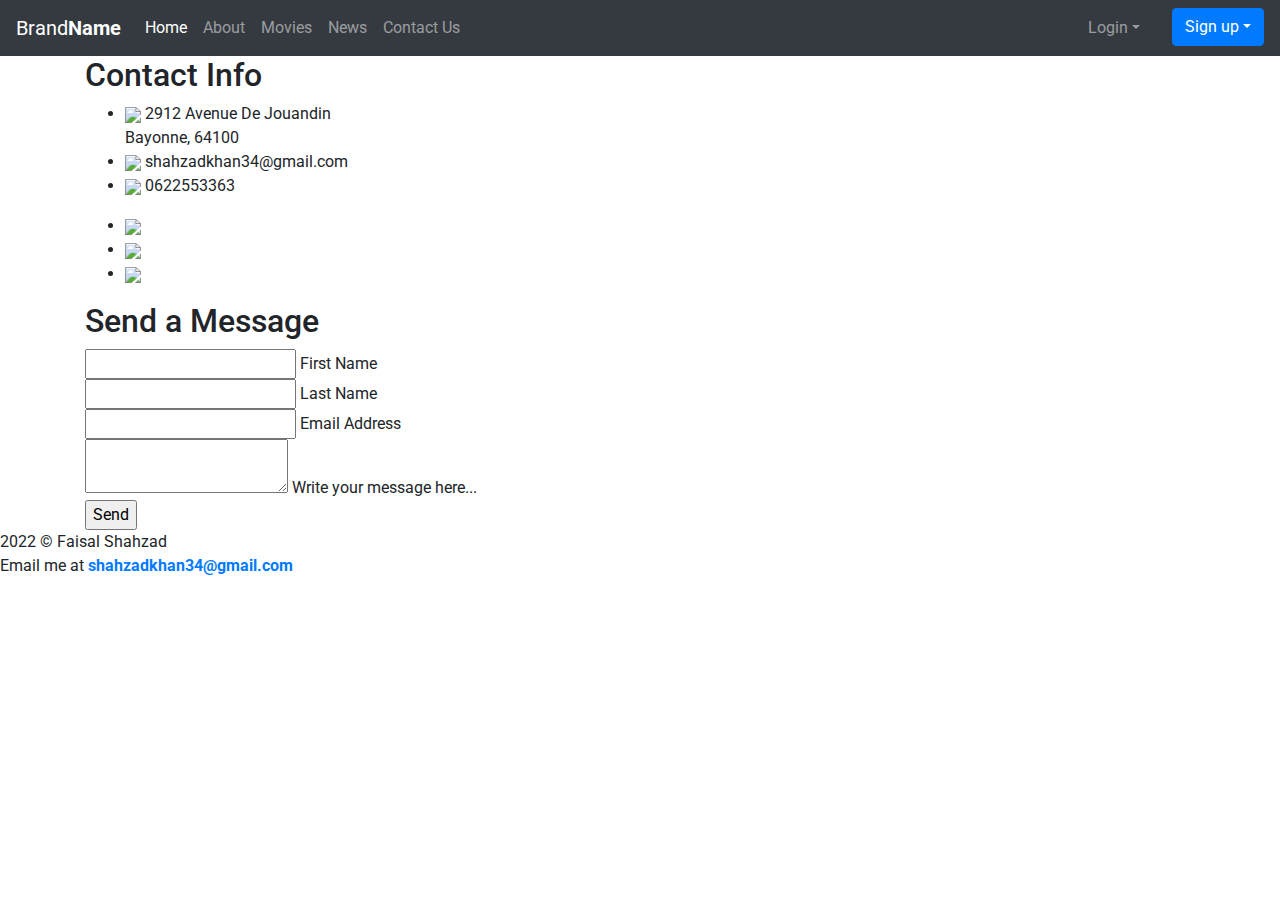
==== Contact Us.html @ 4cb88ffe "Add files via upload" ====
<!DOCTYPE html>
<html lang="en">

<head>
   <!--  <link rel="stylesheet" type="text/css" href="design/styles.css">
    <link rel="stylesheet" href="design/navbar1.css">
     <link rel="stylesheet"  type="text/css" href="design/ulnav.css"> -->
          <!-- <link href="https://cdn.jsdelivr.net/npm/bootstrap@5.2.0-beta1/dist/css/bootstrap.min.css" rel="stylesheet"
              integrity="sha384-0evHe/X+R7YkIZDRvuzKMRqM+OrBnVFBL6DOitfPri4tjfHxaWutUpFmBp4vmVor" crossorigin="anonymous">
          <link href="https://fonts.googleapis.com/css?family=Open+Sans|Roboto" rel="stylesheet"> 
    <meta charset="UTF-8">
    <meta name="viewport" content="width=device-width, initial-scale=1">
<link rel="stylesheet" href="https://cdnjs.cloudflare.com/ajax/libs/font-awesome/4.7.0/css/font-awesome.min.css">-->
   
    <link rel="stylesheet" type="text/css" href="design/contactus.css">
   
          <link href="https://cdn.jsdelivr.net/npm/bootstrap@5.2.0-beta1/dist/css/bootstrap.min.css" rel="stylesheet"
              integrity="sha384-0evHe/X+R7YkIZDRvuzKMRqM+OrBnVFBL6DOitfPri4tjfHxaWutUpFmBp4vmVor" crossorigin="anonymous">
          <link href="https://fonts.googleapis.com/css?family=Open+Sans|Roboto" rel="stylesheet">
    <meta charset="UTF-8">
    <meta name="viewport" content="width=device-width, initial-scale=1">
<link rel="stylesheet" href="https://cdnjs.cloudflare.com/ajax/libs/font-awesome/4.7.0/css/font-awesome.min.css">
   
<link rel="stylesheet" type="text/css" href="design/styles.css">
<link rel="stylesheet" href="design/navbar.css">
<link rel="stylesheet" href="https://fonts.googleapis.com/css?family=Varela+Round">
<link rel="stylesheet" href="https://stackpath.bootstrapcdn.com/bootstrap/4.5.0/css/bootstrap.min.css">
<link rel="stylesheet" href="https://fonts.googleapis.com/icon?family=Material+Icons">
<link rel="stylesheet" href="https://maxcdn.bootstrapcdn.com/font-awesome/4.7.0/css/font-awesome.min.css">
<script src="https://code.jquery.com/jquery-3.5.1.min.js"></script>
<script src="https://cdn.jsdelivr.net/npm/popper.js@1.16.0/dist/umd/popper.min.js"></script>
<script src="https://stackpath.bootstrapcdn.com/bootstrap/4.5.0/js/bootstrap.min.js"></script>

<script>
  // Prevent dropdown menu from closing when click inside the form
  $(document).on("click", ".action-buttons .dropdown-menu", function(e){
    e.stopPropagation();
  });
  </script>
<title>Contact Us</title>
       
</head>

<body>

    <nav class="navbar navbar-expand-lg navbar-dark bg-dark">
        <a href="#" class="navbar-brand">Brand<b>Name</b></a>  		
        <button type="button" class="navbar-toggler" data-toggle="collapse" data-target="#navbarCollapse">
          <span class="navbar-toggler-icon"></span>
        </button>
        <!-- Collection of nav links, forms, and other content for toggling -->
        <div id="navbarCollapse" class="collapse navbar-collapse justify-content-start">
          <div class="navbar-nav">
            <a href="Index.html" class="nav-item nav-link active">Home</a>
            <a href="About Us.html" class="nav-item nav-link">About</a>			
            <!-- <div class="nav-item dropdown">
              <a href="#" data-toggle="dropdown" class="nav-item nav-link dropdown-toggle">Services</a>
              <div class="dropdown-menu">					
                <a href="#" class="dropdown-item">Web Design</a>
                <a href="#" class="dropdown-item">Web Development</a>
                <a href="#" class="dropdown-item">Graphic Design</a>
                <a href="#" class="dropdown-item">Digital Marketing</a>
                      </div>
                  </div> -->
            <a href="test.html" class="nav-item nav-link">Movies</a>
            <a href="News.html" class="nav-item nav-link">News</a>
            <a href="Contact Us.html" class="nav-item nav-link">Contact Us</a>
          </div>
          <!-- <form class="navbar-form form-inline">
            <div class="input-group search-box">								
              <input type="text" id="search" class="form-control" placeholder="Search here...">
              <div class="input-group-append">
                <span class="input-group-text">
                  <i class="material-icons">&#xE8B6;</i>
                </span>
              </div>
            </div>
          </form> -->
          <div class="navbar-nav ml-auto action-buttons">
            <div class="nav-item dropdown">
              <a href="#" data-toggle="dropdown" class="nav-link dropdown-toggle mr-4">Login</a>
                      <div class="dropdown-menu action-form">
                <form action="/examples/actions/confirmation.php" method="post">
                  <p class="hint-text">Sign in with your social media account</p>
                  <div class="form-group social-btn clearfix">
                    <a href="#" class="btn btn-secondary facebook-btn float-left"><i class="fa fa-facebook"></i> Facebook</a>
                    <a href="#" class="btn btn-secondary twitter-btn float-right"><i class="fa fa-twitter"></i> Twitter</a>
                  </div>
                  <div class="or-seperator"><b>or</b></div>
                  <div class="form-group">
                    <input type="text" class="form-control" placeholder="Username" required="required">
                  </div>
                  <div class="form-group">
                    <input type="password" class="form-control" placeholder="Password" required="required">
                  </div>
                  <input type="submit" class="btn btn-primary btn-block" value="Login">
                  <div class="text-center mt-2">
                    <a href="#">Forgot Your password?</a>
                  </div>
                </form>
                      </div>
            </div>
            <div class="nav-item dropdown">
              <a href="#" data-toggle="dropdown" class="btn btn-primary dropdown-toggle sign-up-btn">Sign up</a>
                      <div class="dropdown-menu action-form">
                <form action="/examples/actions/confirmation.php" method="post">
                  <p class="hint-text">Fill in this form to create your account!</p>
                  <div class="form-group">
                    <input type="text" class="form-control" placeholder="Username" required="required">
                  </div>
                  <div class="form-group">
                    <input type="password" class="form-control" placeholder="Password" required="required">
                  </div>
                  <div class="form-group">
                    <input type="password" class="form-control" placeholder="Confirm Password" required="required">
                  </div>
                  <div class="form-group">
                    <label class="form-check-label"><input type="checkbox" required="required"> I accept the <a href="#">Terms &amp; Conditions</a></label>
                  </div>
                  <input type="submit" class="btn btn-primary btn-block" value="Sign up">
                </form>
              </div>
            </div>
              </div>
        </div>
      </nav>


    <section>
    <div class="container" >
        <div class="contactinfo">
            <div>
            <h2>Contact Info</h2>
            <ul class="info">
                <li>
                    <span><img src="ContactImages/location.png"></span>
                    <span>2912 Avenue De Jouandin </br>
                        Bayonne, 64100
                        
                    </span>
                </li>
                <li>
                    <span><img src="ContactImages/mail.png"></span>
                    <span>shahzadkhan34@gmail.com</span>
                </li>
                <li>
                    <span><img src="ContactImages/call.jpg"></span>
                    <span>0622553363</span>
                </li>
            </ul>
        </div>
            <ul class="sci">
                <li><a href="#"><img src="ContactImages/FB1.png"></a></li>
                <li><a href="#"><img src="ContactImages/Twitter1.png"></a></li>
                <li><a href="#"><img src="ContactImages/In1.png"></a></li>
                
            </ul>
        </div>
        <div class="contactform">
            <h2>Send a Message</h2>
            <div class="formBox">
                <div class="inputbox w50">
                    <input type="text" name="" required>
                    <span>First Name</span>
                </div>
                <div class="inputbox w50">
                    <input type="text" name="" required>
                    <span>Last Name</span>
                </div>
                <div class="inputbox w50">
                    <input type="text" name="" required>
                    <span>Email Address</span>
                </div>
                <div class="inputbox w100">
                    <textarea name="" required></textarea>
                    <span>Write your message here...</span>
                </div>
                <div class="inputbox w100">
                    <input type="submit" value="Send">
                </div>
            </div>
        </div>
    </div>
</section>

<div class="row">
    <footer>
    <div class="col">
      
        <span>2022 © Faisal Shahzad</span>
      </div>
        <div class="col">
        
            
              <p>Email me at <b><a
                          href="mailto:shahzadkhan34@gmail.com">shahzadkhan34@gmail.com</a></b></p>
         
      </div>
    </footer>
    </div>
  
   
</body>

</html
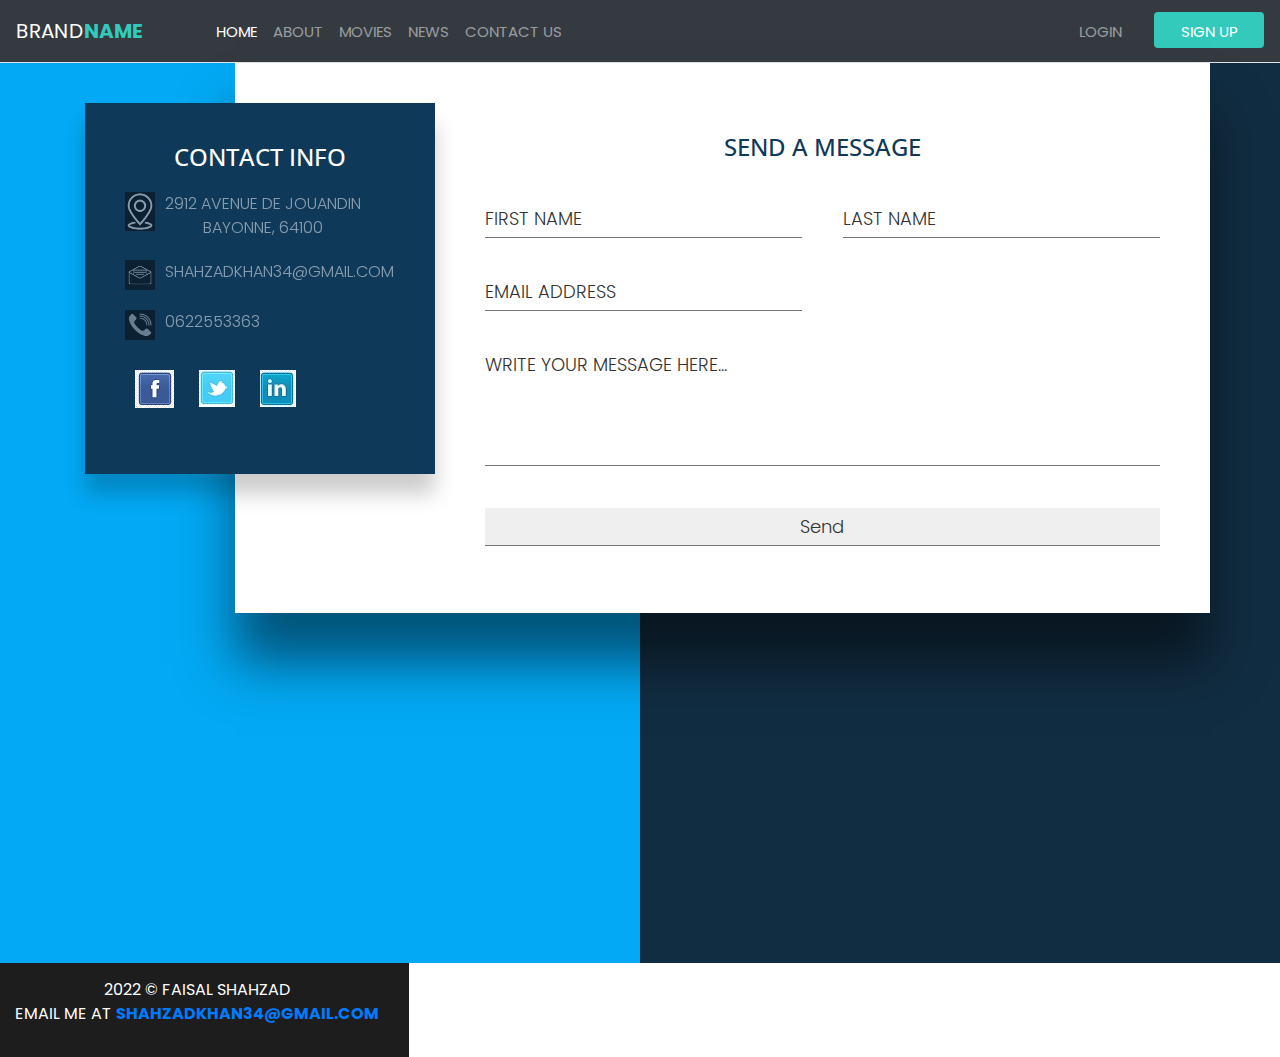
==== commit 72ed77f8: "updated name of the folder" ====
--- a/Contact Us.html
+++ b/Contact Us.html
@@ -133,26 +133,26 @@
             <h2>Contact Info</h2>
             <ul class="info">
                 <li>
-                    <span><img src="ContactImages/location.png"></span>
+                    <span><img src="ContactImage/location.png"></span>
                     <span>2912 Avenue De Jouandin </br>
                         Bayonne, 64100
                         
                     </span>
                 </li>
                 <li>
-                    <span><img src="ContactImages/mail.png"></span>
+                    <span><img src="ContactImage/mail.png"></span>
                     <span>shahzadkhan34@gmail.com</span>
                 </li>
                 <li>
-                    <span><img src="ContactImages/call.jpg"></span>
+                    <span><img src="ContactImage/call.jpg"></span>
                     <span>0622553363</span>
                 </li>
             </ul>
         </div>
             <ul class="sci">
-                <li><a href="#"><img src="ContactImages/FB1.png"></a></li>
-                <li><a href="#"><img src="ContactImages/Twitter1.png"></a></li>
-                <li><a href="#"><img src="ContactImages/In1.png"></a></li>
+                <li><a href="#"><img src="ContactImage/FB1.png"></a></li>
+                <li><a href="#"><img src="ContactImage/Twitter1.png"></a></li>
+                <li><a href="#"><img src="ContactImage/In1.png"></a></li>
                 
             </ul>
         </div>
@@ -202,4 +202,4 @@
    
 </body>
 
-</html+</html
--- a/design/styles.css
+++ b/design/styles.css
@@ -0,0 +1,175 @@
+
+
+*{
+
+    box-sizing: border-box;
+}
+body{
+    margin: 0;
+    padding: 0;
+    text-transform: uppercase;
+    font-weight: bold;
+    font-family: sans-serif;
+    
+}
+
+header {
+    /* background-color: #1D1D1D; */
+    /* color: white; */
+    padding-bottom: 30px;
+   
+}
+
+section {
+    text-align: center;
+}
+
+.separator {
+    width: 40px;
+    height: 1px;
+    margin: 15px auto;
+    display: block;
+    background: #999999; 
+}
+
+.container {
+    width: 80%;
+    margin: auto;
+}
+#movies {
+    display: flex;
+    flex-wrap: wrap;
+    justify-content: space-between;
+}
+
+.movie {
+    width: 200px;
+    margin: 30px;
+    display: inline-block;
+    background: white;
+    padding-bottom: 15px;
+
+    border: 0px solid black;
+    border-radius: 10px;
+    overflow: hidden;
+    box-shadow: 0 3px 6px rgba(0,0,0,0.16), 0 3px 6px rgba(0,0,0,0.23);
+}
+
+.movie:hover {
+    box-shadow: 0 14px 28px rgba(0,0,0,0.25), 0 10px 10px rgba(0,0,0,0.22);  
+    transition: 0.3s;
+}
+
+.movie span {
+    text-transform: uppercase;
+    display: block;
+}
+
+#picture-project img, #picture-project video {
+    width: 80%;
+}
+
+.data-project {
+    font-size: 0.7em;
+}
+
+.movie img {
+    min-width: 200px;
+    height: 225px;
+}
+
+.picture {
+    width: 200px;
+    height: 225px;
+    margin-bottom: 15px;
+    overflow: hidden;
+}
+
+h1 {
+    font-family: 'theblacklist', arial, sans-serif;
+    padding-top: 30px;
+}
+
+h2 {
+    font-family: 'Open Sans', sans-serif;
+	font-size: 1.5em;
+    margin: auto;
+}
+
+h3 {
+	font-size: 1.5em;
+    text-transform: uppercase;
+}
+
+
+.carousel .item {
+    height: 200px;
+  }
+  
+  .item img {
+      position: absolute;
+      top: 0;
+      left: 0;
+      min-height: 200px;
+  }
+
+/* #logo {
+    margin-top: 30px;
+    width: 500px;
+    height: 100px;
+} */
+
+a {
+	text-decoration: none;
+	color: black;
+}
+
+ul {
+    padding: 0;
+    display: inline;
+}
+
+li {
+    list-style-type: none;
+    margin: 10px;
+    display: inline;
+}
+
+li:hover {
+	font-weight: bold;
+}
+
+
+
+footer {
+    text-align: center;
+    background: #1D1D1D;
+    color: white;
+    padding: 15px;
+}
+
+#contact {
+	border: 1px black solid;
+	border-radius: 15px;
+    padding: 30px;
+}
+
+/* 
+    Desktop : au délà de 1024px
+    Tablette : entre 600 et 1024px (en mode portrait)
+    Mobile : entre 320 et 600px (en mode portrait)
+*/
+
+/* POLICES */
+@font-face {
+    font-family: 'theblacklist';
+    src: url('../assets/theblacklist.ttf') format('truetype');
+}
+
+@media all and (max-width: 1000px) {
+    .projet { width: 100%; margin: 15px auto; }
+    .projet img { width: 100%; min-width: auto; height: auto;}
+    .projet .picture { width: 100%; height: auto; }
+    header h2 { width: 90%;}
+}
+
--- a/design/navbar1.css
+++ b/design/navbar1.css
@@ -0,0 +1,67 @@
+*{
+    box-sizing: border-box;
+}
+body{
+    margin: 0;
+    padding: 0;
+    text-transform: uppercase;
+    font-weight: bold;
+    font-family: sans-serif;
+}
+
+nav {
+    overflow: hidden;
+    background: #2f3a4a;
+    line-height: 40px;
+	
+} 
+nav a{
+    float: left;
+    display: block;
+    width: 120px;
+    color: #fff;
+    text-align: center;
+    padding: 14px 16px;
+    text-decoration: none;
+    font-size: 16px;
+}
+nav a:hover{
+    background: #ddd;
+    color: black;
+}
+nav a.active{
+    background: #2196f3;
+    color: #fff;
+
+}
+
+nav .container{
+    float: right;
+    margin-right: 100px;
+    margin-top: 10px;
+
+}
+
+nav input[type=text], input[type=password]{
+    padding: 6px;
+    margin-top: 8px;
+    font-size: 17px;
+    border: none;
+    width: 150px;
+}
+nav .container button{
+    float: right;
+    padding: 6px;
+    margin-top: 8px;
+    margin-right: 16px;
+    background: #2196f3;
+    color: #fff;
+    font-size: 17px;
+    border: none;
+    cursor: pointer;
+
+
+}
+nav .container button:hover{
+    background: #ccc;
+}--- a/design/ulnav.css
+++ b/design/ulnav.css
@@ -0,0 +1,129 @@
+/* body{
+    max-width: 960px;
+    margin: 0 auto;
+    padding: 20px;
+    text-transform: uppercase;
+    font-weight: bold;
+    font-family: 'Arial', sans-serif;
+    
+} */
+
+ul{
+    overflow: hidden;
+    background: #2f3a4a;
+    list-style-type: none;
+    /* margin:0;
+    padding:0;
+    overflow: hidden; 
+    background-color: #1ebb90;*/
+}
+
+li{
+    float: left;
+}
+
+li a, .dropdown-btn{
+    /* float: left; */
+    display: inline-block;
+    /* width: 140px; */
+    color: #fff;
+    text-align: center;
+    padding: 14px 16px;
+    text-decoration: none;
+    font-size: 14px;
+    /* display: inline-block;
+    color: #fff;
+    text-align: center;
+    padding: 18px 22px;
+    text-decoration: none; */
+}
+
+li a:hover, .dropdown:hover .dropdown-btn{
+
+    background:#ddd;
+    color:black;
+    /* background-color: #f5f5f5;
+    color: #1ebb90; */
+
+}
+li a.active{
+
+    background: #2196f3;
+    color:#fff;
+}
+
+li.dropdown{
+
+    display: inline-block;
+}
+
+
+.dropdown-menu{
+
+    display: none;
+    position: absolute;
+    background-color: #f5f5f5;
+    min-width: 160px;
+    box-shadow: 0px 8px 16px 0px rgb(0,0,0,0.1);
+}
+
+.dropdown-menu a{
+
+    color: grey;
+    padding: 12px 16px;
+    text-decoration: none;
+    display: block;
+    text-align: left;
+}
+
+.dropdown-menu a:hover{
+
+    background-color: #1ebb90;
+    color: #fff;
+}
+
+.dropdown:hover .dropdown-menu{
+
+    display: block;
+}
+nav{
+    overflow: hidden;
+    background: #2f3a4a;
+    line-height: 40px;
+
+ }
+
+nav .formcontainer{
+
+    float:right;
+    margin-right: 100px;
+    margin-top: 10px;
+
+}
+nav input[type=text], input[type=password]{
+    padding: 6px;
+    margin-top: 8px;
+    font-size: 17px;
+    border: none;
+    width: 140px;
+}
+.formcontainer button{
+    float: right;
+    padding: 6px;
+    margin-top: 8px;
+    margin-right: 16px;
+    background: #2196f3;
+    color:#fff;
+    font-size: 17px;
+    border:none;
+    cursor: pointer;
+
+}
+.formcontainer button:hover{
+    background: #ccc;
+
+}
+
+
+
+
--- a/design/contactus.css
+++ b/design/contactus.css
@@ -0,0 +1,294 @@
+@import url('https://fonts.googleapis.com/css2?family=Poppins:wgt@200;300;400;500;600;700;800;900&display=swap');
+ 
+*
+ {
+    margin: 0;
+    padding: 0;
+    box-sizing: border-box;
+    font-family: 'Poppins', sans-serif;
+}
+
+section{
+    position: relative;
+    display: flex;
+    justify-content: center;
+    align-items: center;
+    min-height: 100vh;
+    background: #112d42;
+
+}
+section::before{
+    content: '';
+    position: absolute;
+    top: 0;
+    left: 0;
+    width: 50%;
+    height: 100%;
+    background: #03a9f4;
+}
+section .container{
+    position: relative;
+    min-width: 1100px;
+    min-height: 550px;
+    display: flex;
+    z-index: 1000;
+
+}
+
+section .container .contactinfo
+{
+
+    position: absolute;
+    top: 40px;
+    width: 350px;
+    height:  calc(100% -80px);
+    background: #0f3959;
+    z-index: 1;
+    padding: 40px;
+    display: flex;
+    flex-direction: column;
+    justify-content: space-between;
+    box-shadow: 0 20px 20px rgba(0, 0, 0, 0.2);
+}
+
+section .container .contactinfo h2
+{
+    color: #fff;
+    font-size: 24px;
+    font-weight: 500;
+
+}
+section .container .contactinfo .info
+{
+    position: relative;
+    margin: 20px 0;
+
+}
+
+section .container .contactinfo .info li
+{
+    position: relative;
+    list-style: none;
+    display: flex;
+    margin: 20px 0;
+    cursor: pointer;
+    align-items: flex-start;
+}
+section .container .contactinfo .info li span:nth-child(1)
+{
+    width: 30px;
+    min-width: 30px;
+}
+section .container .contactinfo .info li span:nth-child(1) img
+{
+    max-width: 100%;
+    filter: invert(1);
+    opacity: 0.5;
+}
+section .container .contactinfo .info li span:nth-child(2)
+{
+    color: #fff;
+    margin-left: 10px;
+    font-weight: 300;
+    opacity: 0.5;
+}
+
+section .container .contactinfo .info li:hover span:nth-child(1) img,
+section .container .contactinfo .info li:hover span:nth-child(2)
+{
+    opacity: 1;
+
+}
+
+section .container .contactinfo .sci
+{
+    position: relative;
+    display: flex;
+
+}
+section .container .contactinfo .sci li
+{
+    list-style: none;
+    margin-right: 15px;
+
+
+}
+section .container .contactinfo .sci li a
+{
+
+    text-decoration: none;
+}
+seciton .container .contactinfo .sci li a img
+{
+    filter: invert(1);
+    opacity: 0.5;
+}
+section .container .contactinfo .sci li:hover a img
+{
+    opacity: 1;
+}
+section .container .contactform
+{
+    position: absolute;
+    padding: 70px 50px;
+    background: #fff;
+    margin-left: 150px;
+    padding-left: 250px;
+    width: calc(100% -150px);
+    height: 100%;
+    box-shadow: 0 50px 50px rgba(0, 0, 0, 0.5);
+
+}
+section .container .contactform h2
+{
+    color: #0f3959;
+    font-size: 24px;
+    font-weight: 500;
+
+}
+section .container .contactform .formBox
+{
+
+    position: relative;
+    display: flex;
+    justify-content: space-between;
+    flex-wrap: wrap;
+    padding-top: 30px;
+
+}
+section .container .contactform .formBox .inputbox
+{
+    position: relative;
+    margin: 0 0 35px 0;
+
+}
+section .container .contactform .formBox .inputbox.w50
+{
+    width: 47%;
+}
+section .container .contactform .formBox .inputbox.w100
+{
+    width: 100%;
+}
+section .container .contactform .formBox .inputbox input,
+section .container .contactform .formBox .inputbox textarea
+{
+    width: 100%;
+    padding: 5px 0;
+    resize: none;
+    font-size: 18px;
+    font-weight: 300;
+    color: #333;
+    border:none;
+    border-bottom: 1px solid #777;
+    outline: none;
+}
+section .container .contactform .formBox .inputbox textarea
+{
+    min-height: 120px;
+}
+section .container .contactform .formBox .inputbox span
+
+{
+    position: absolute;
+    left: 0;
+    padding: 5px 0;
+    font-size: 18px;
+    font-weight: 300;
+    color: #333;
+    transition: 0.5s;
+    pointer-events: none;
+
+}
+
+section .container .contactform .formbox .inputbox input:focus ~ span,
+section .container .contactform .formbox .inputbox textarea:focus ~ span,
+section .container .contactform .formbox .inputbox input:valid ~ span,
+section .container .contactform .formbox .inputbox textarea:valid ~ span
+{
+    transform: translate(-20px);
+    font-size: 12px;
+    font-weight: 400;
+    letter-spacing: 1px;
+    color: #ff568c;
+
+}
+
+section .container .contactform .formbox .inputbox input[type="submit"]{
+    position: relative;
+    cursor: pointer;
+    background: #0f3959;
+    color: #fff;
+    border: none;
+    max-width: 150px;
+    padding: 12px;
+}
+section .container .contactform .formbox .inputbox input[type="submit"]:hover{
+    background: #ff568c ;
+}
+
+
+
+
+
+
+
+
+
+
+
+
+
+
+
+
+
+
+
+
+
+
+
+
+
+
+
+
+
+
+
+
+
+
+
+
+
+
+
+
+
+
+
+
+
+
+
+
+
+
+
+
+
+
+
+
+
+
+
+
+
+
+
+
+
+
--- a/design/styles.css
+++ b/design/styles.css
@@ -0,0 +1,175 @@
+
+
+*{
+
+    box-sizing: border-box;
+}
+body{
+    margin: 0;
+    padding: 0;
+    text-transform: uppercase;
+    font-weight: bold;
+    font-family: sans-serif;
+    
+}
+
+header {
+    /* background-color: #1D1D1D; */
+    /* color: white; */
+    padding-bottom: 30px;
+   
+}
+
+section {
+    text-align: center;
+}
+
+.separator {
+    width: 40px;
+    height: 1px;
+    margin: 15px auto;
+    display: block;
+    background: #999999; 
+}
+
+.container {
+    width: 80%;
+    margin: auto;
+}
+#movies {
+    display: flex;
+    flex-wrap: wrap;
+    justify-content: space-between;
+}
+
+.movie {
+    width: 200px;
+    margin: 30px;
+    display: inline-block;
+    background: white;
+    padding-bottom: 15px;
+
+    border: 0px solid black;
+    border-radius: 10px;
+    overflow: hidden;
+    box-shadow: 0 3px 6px rgba(0,0,0,0.16), 0 3px 6px rgba(0,0,0,0.23);
+}
+
+.movie:hover {
+    box-shadow: 0 14px 28px rgba(0,0,0,0.25), 0 10px 10px rgba(0,0,0,0.22);  
+    transition: 0.3s;
+}
+
+.movie span {
+    text-transform: uppercase;
+    display: block;
+}
+
+#picture-project img, #picture-project video {
+    width: 80%;
+}
+
+.data-project {
+    font-size: 0.7em;
+}
+
+.movie img {
+    min-width: 200px;
+    height: 225px;
+}
+
+.picture {
+    width: 200px;
+    height: 225px;
+    margin-bottom: 15px;
+    overflow: hidden;
+}
+
+h1 {
+    font-family: 'theblacklist', arial, sans-serif;
+    padding-top: 30px;
+}
+
+h2 {
+    font-family: 'Open Sans', sans-serif;
+	font-size: 1.5em;
+    margin: auto;
+}
+
+h3 {
+	font-size: 1.5em;
+    text-transform: uppercase;
+}
+
+
+.carousel .item {
+    height: 200px;
+  }
+  
+  .item img {
+      position: absolute;
+      top: 0;
+      left: 0;
+      min-height: 200px;
+  }
+
+/* #logo {
+    margin-top: 30px;
+    width: 500px;
+    height: 100px;
+} */
+
+a {
+	text-decoration: none;
+	color: black;
+}
+
+ul {
+    padding: 0;
+    display: inline;
+}
+
+li {
+    list-style-type: none;
+    margin: 10px;
+    display: inline;
+}
+
+li:hover {
+	font-weight: bold;
+}
+
+
+
+footer {
+    text-align: center;
+    background: #1D1D1D;
+    color: white;
+    padding: 15px;
+}
+
+#contact {
+	border: 1px black solid;
+	border-radius: 15px;
+    padding: 30px;
+}
+
+/* 
+    Desktop : au délà de 1024px
+    Tablette : entre 600 et 1024px (en mode portrait)
+    Mobile : entre 320 et 600px (en mode portrait)
+*/
+
+/* POLICES */
+@font-face {
+    font-family: 'theblacklist';
+    src: url('../assets/theblacklist.ttf') format('truetype');
+}
+
+@media all and (max-width: 1000px) {
+    .projet { width: 100%; margin: 15px auto; }
+    .projet img { width: 100%; min-width: auto; height: auto;}
+    .projet .picture { width: 100%; height: auto; }
+    header h2 { width: 90%;}
+}
+
--- a/design/navbar.css
+++ b/design/navbar.css
@@ -0,0 +1,183 @@
+.form-control {
+	box-shadow: none;		
+	font-weight: normal;
+	font-size: 13px;
+}
+.navbar {
+	background: #fff;
+	padding-left: 16px;
+	padding-right: 16px;
+	border-bottom: 1px solid #dfe3e8;
+	border-radius: 0;
+}
+.nav-link img {
+	border-radius: 50%;
+	width: 36px;
+	height: 36px;
+	margin: -8px 0;
+	float: left;
+	margin-right: 10px;
+}
+.navbar .navbar-brand {
+	padding-left: 0;
+	font-size: 20px;
+	padding-right: 50px;
+}
+.navbar .navbar-brand b {
+	color: #33cabb;		
+}
+.navbar .form-inline {
+	display: inline-block;
+}
+.navbar a {
+	color: #888;
+	font-size: 15px;
+}
+.search-box {
+	position: relative;
+}	
+.search-box input {
+	padding-right: 35px;
+	border-color: #dfe3e8;
+	border-radius: 4px !important;
+	box-shadow: none
+}
+.search-box .input-group-text {
+	min-width: 35px;
+	border: none;
+	background: transparent;
+	position: absolute;
+	right: 0;
+	z-index: 9;
+	padding: 7px;
+	height: 100%;
+}
+.search-box i {
+	color: #a0a5b1;
+	font-size: 19px;
+}
+.navbar .sign-up-btn {
+	min-width: 110px;
+	max-height: 36px;
+}
+.navbar .dropdown-menu {
+	color: #999;
+	font-weight: normal;
+	border-radius: 1px;
+	border-color: #e5e5e5;
+	box-shadow: 0 2px 8px rgba(0,0,0,.05);
+}
+.navbar a, .navbar a:active {
+	color: #888;
+	padding: 8px 20px;
+	background: transparent;
+	line-height: normal;
+}
+.navbar .navbar-form {
+	border: none;
+}
+.navbar .action-form {
+	width: 280px;
+	padding: 20px;
+	left: auto;
+	right: 0;
+	font-size: 14px;
+}
+.navbar .action-form a {		
+	color: #33cabb;
+	padding: 0 !important;
+	font-size: 14px;
+}
+.navbar .action-form .hint-text {
+    text-align: center;
+    margin-bottom: 15px;
+    font-size: 13px;
+}
+.navbar .btn-primary, .navbar .btn-primary:active {
+	color: #fff;
+	background: #33cabb !important;
+	border: none;
+}	
+.navbar .btn-primary:hover, .navbar .btn-primary:focus {		
+	color: #fff;
+	background: #31bfb1 !important;
+}
+.navbar .social-btn .btn, .navbar .social-btn .btn:hover {
+	color: #fff;
+	margin: 0;
+	padding: 0 !important;
+	font-size: 13px;
+	border: none;
+	transition: all 0.4s;
+	text-align: center;
+	line-height: 34px;
+	width: 47%;
+	text-decoration: none;
+}
+.navbar .social-btn .facebook-btn {
+	background: #507cc0;
+}
+.navbar .social-btn .facebook-btn:hover {
+	background: #4676bd;
+}
+.navbar .social-btn .twitter-btn {
+	background: #64ccf1;
+}
+.navbar .social-btn .twitter-btn:hover {
+	background: #4ec7ef;
+}
+.navbar .social-btn .btn i {
+	margin-right: 5px;
+	font-size: 16px;
+	position: relative;
+	top: 2px;
+}
+.or-seperator {
+	margin-top: 32px;
+	text-align: center;
+	border-top: 1px solid #e0e0e0;
+}
+.or-seperator b {
+	color: #666;
+	padding: 0 8px;
+	width: 30px;
+	height: 30px;
+	font-size: 13px;
+	text-align: center;
+	line-height: 26px;
+	background: #fff;
+	display: inline-block;
+	border: 1px solid #e0e0e0;
+	border-radius: 50%;
+	position: relative;
+	top: -15px;
+	z-index: 1;
+}
+.navbar .action-buttons .dropdown-toggle::after {
+	display: none;
+}
+.form-check-label input {
+	position: relative;
+	top: 1px;
+}
+@media (min-width: 1200px){
+	.form-inline .input-group {
+		width: 300px;
+		margin-left: 30px;
+	}
+}
+@media (max-width: 768px){
+	.navbar .dropdown-menu.action-form {
+		width: 100%;
+		padding: 10px 15px;
+		background: transparent;
+		border: none;
+	}
+	.navbar .form-inline {
+		display: block;
+	}
+	.navbar .input-group {
+		width: 100%;
+	}
+}
+
